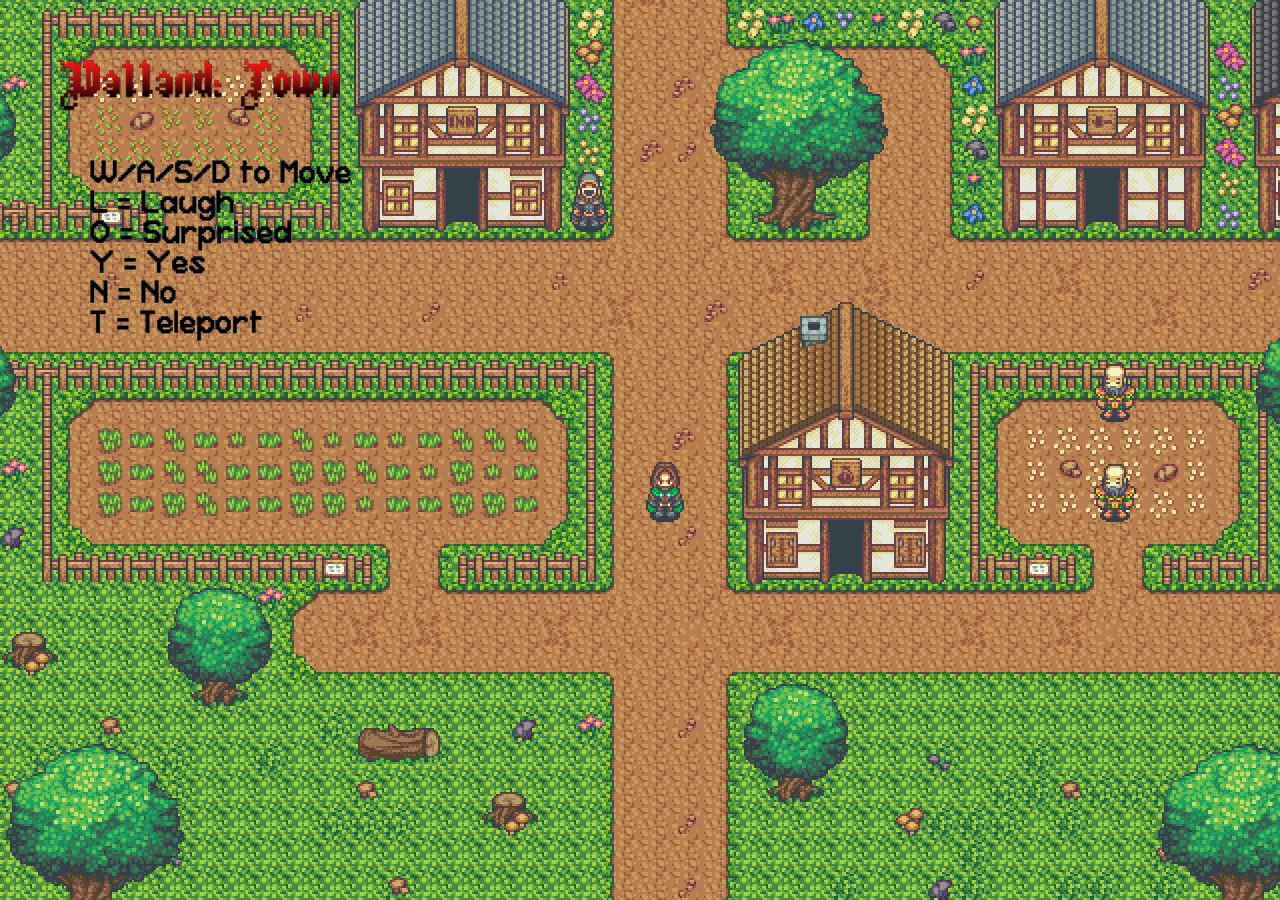
==== Imanok-Game_with_States_and_Classes/index.html @ a5ee8566 "Created new working directory, States and Classes" ====
<!DOCTYPE html>

<html>
  <head>
      <meta charset="utf-8" />
      <title>IMANOK!!!</title>
      <link rel="stylesheet" type="text/css" href="css/styles.css">
      <script
  src="https://code.jquery.com/jquery-3.1.1.min.js"
  integrity="sha256-hVVnYaiADRTO2PzUGmuLJr8BLUSjGIZsDYGmIJLv2b8="
  crossorigin="anonymous"></script>
      <script src="js/phaser.min.js"></script>
      <script src="js/boot.js"></script>
      <script src="js/preload.js"></script>
      <script src="js/playerMovement.js"></script>
      <script src="js/level1.js"></script>
      <script src="js/level1potshop.js"></script>
      <script src="js/level1inn.js"></script>
      <script src="js/level1blacksmith.js"></script>
      <script src="js/level1playerhouse.js"></script>
      <script src="js/level1itemshop.js"></script>
      <script src="js/level1lodge.js"></script>
      <script src="js/level1ranch.js"></script>
      <script src="js/level2.js"></script>
        <style>
    			body{margin:0}
    		</style>
      <script>
        (function() {
          var game = new Phaser.Game(window.innerWidth, window.innerHeight, Phaser.CANVAS, "game");
          game.state.add("Boot",boot);
          game.state.add("Preload",preload);
          game.state.add("Level1",level1);
          game.state.add("Level1-Potshop",level1potshop);  
          game.state.add("Level1-Inn",level1inn); 
          game.state.add("Level1-Blacksmith",level1blacksmith); 
          game.state.add("Level1-Playerhouse",level1playerhouse); 
          game.state.add("Level1-Itemshop",level1itemshop); 
          game.state.add("Level1-Lodge",level1lodge); 
          game.state.add("Level1-Ranch",level1ranch); 
          game.state.add("Level2",level2);
          game.state.start("Boot");
        })();    
      </script>

  </head>
  <body>
  </body>
</html>
---- Imanok-Game_with_States_and_Classes/css/styles.css ----
body,
html {
  background-color: #354149;
  padding: 0px;
  margin: 0px;
  width: 100%;
  height: 100%;
}
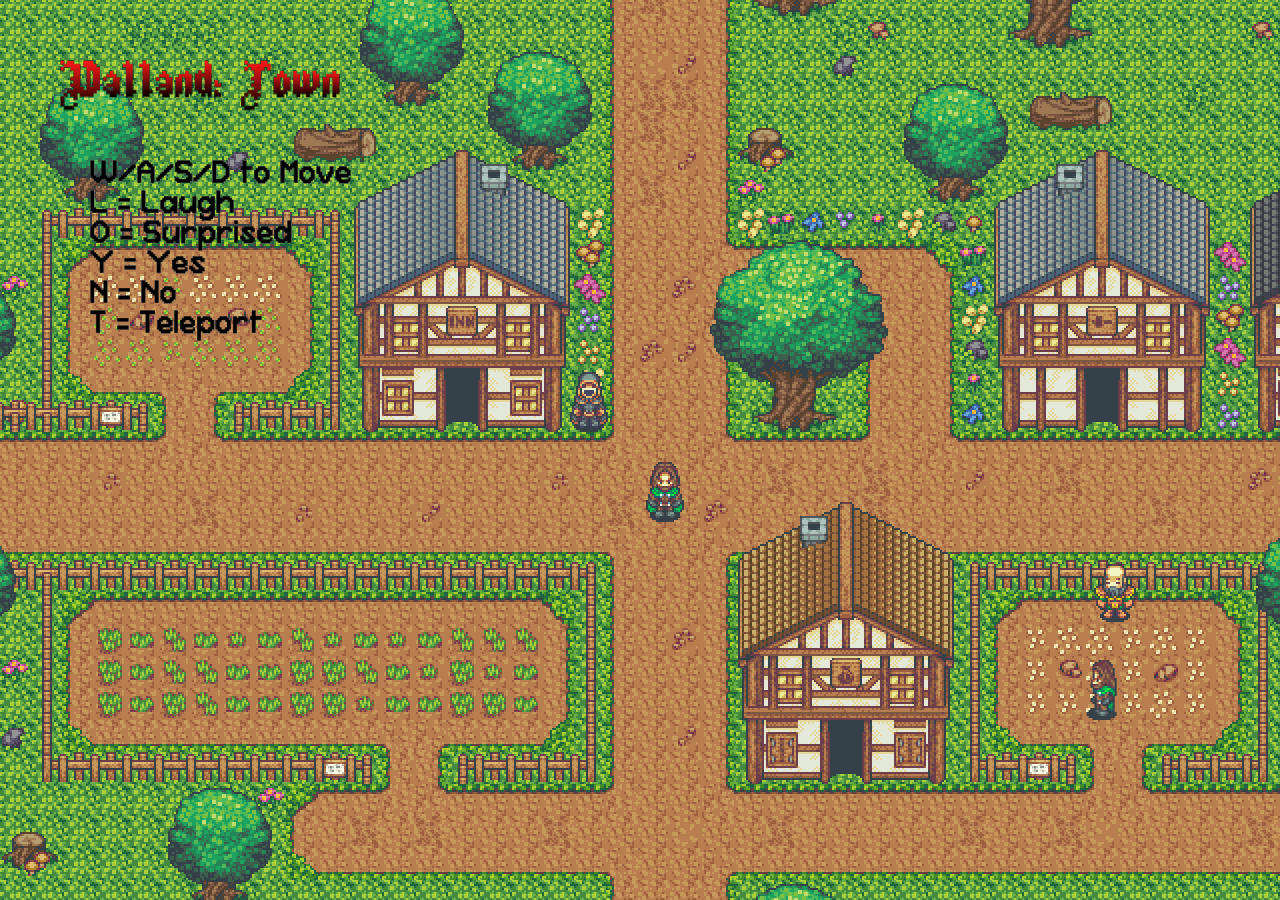
==== commit d51cce95: "Created NPC spawn and movement controllers and updated Player controller" ====
--- a/Imanok-Game_with_States_and_Classes/index.html
+++ b/Imanok-Game_with_States_and_Classes/index.html
@@ -12,7 +12,8 @@
       <script src="js/phaser.min.js"></script>
       <script src="js/boot.js"></script>
       <script src="js/preload.js"></script>
-      <script src="js/playerMovement.js"></script>
+      <script src="js/playerController.js"></script>
+      <script src="js/npcController.js"></script>
       <script src="js/level1.js"></script>
       <script src="js/level1potshop.js"></script>
       <script src="js/level1inn.js"></script>
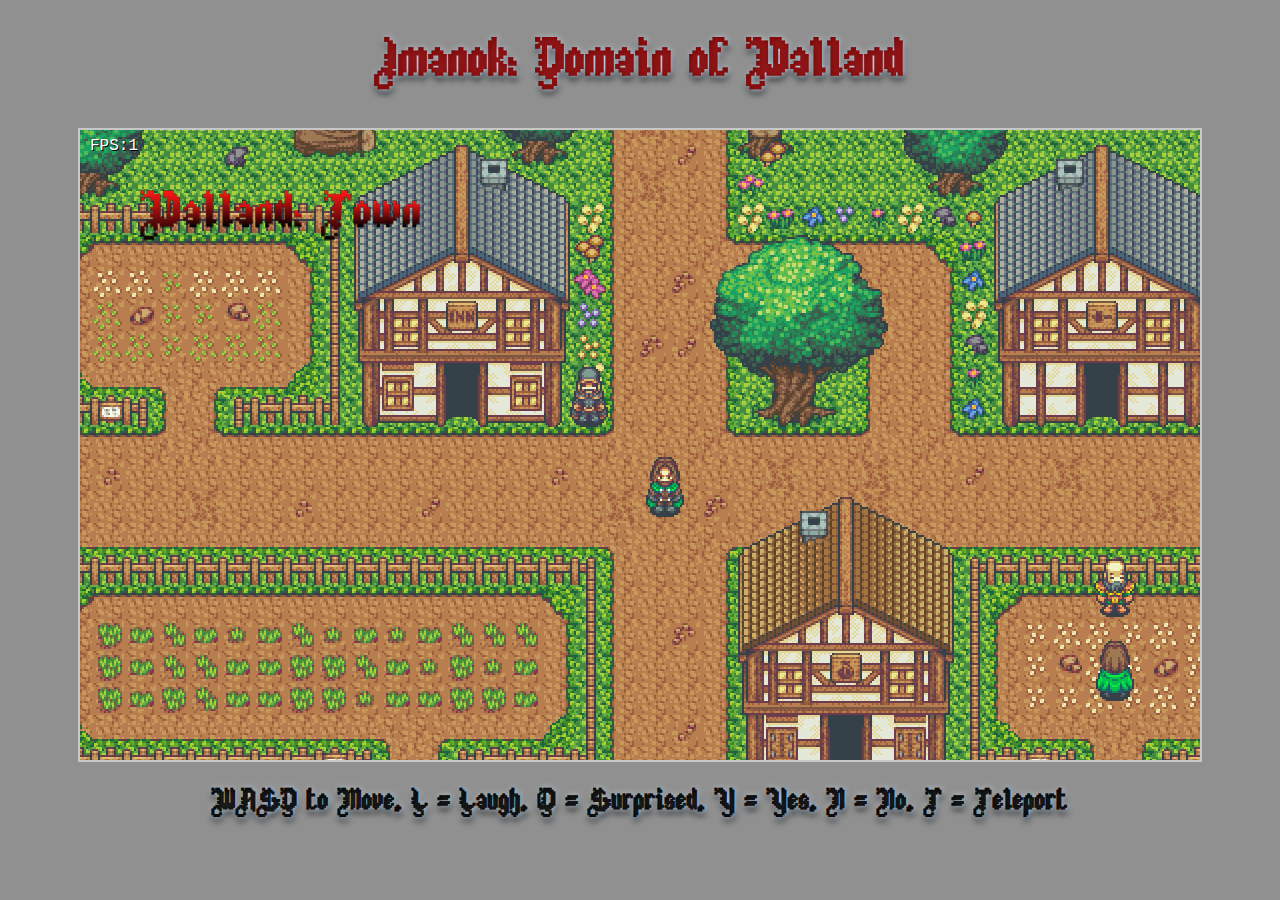
==== commit 208c9d4b: "Updated game resolution, improved speed optimization, added loading screen text" ====
--- a/Imanok-Game_with_States_and_Classes/index.html
+++ b/Imanok-Game_with_States_and_Classes/index.html
@@ -24,11 +24,11 @@
       <script src="js/level1ranch.js"></script>
       <script src="js/level2.js"></script>
         <style>
-    			body{margin:0}
+          canvas {border: 2px solid #c7c7c7;}
     		</style>
       <script>
         (function() {
-          var game = new Phaser.Game(window.innerWidth, window.innerHeight, Phaser.CANVAS, "game");
+          var game = new Phaser.Game(1120, 630, Phaser.CANVAS, "game");
           game.state.add("Boot",boot);
           game.state.add("Preload",preload);
           game.state.add("Level1",level1);
@@ -46,5 +46,10 @@
 
   </head>
   <body>
+    <div class="container">
+      <h1>Imanok: Domain of Valland</h1>
+      <div id="game"></div>
+      <h2>WASD to Move, L = Laugh, O = Surprised, Y = Yes, N = No, T = Teleport</h2>
+    </div>
   </body>
 </html>
--- a/Imanok-Game_with_States_and_Classes/css/styles.css
+++ b/Imanok-Game_with_States_and_Classes/css/styles.css
@@ -1,8 +1,21 @@
 body,
 html {
-  background-color: #354149;
+  background-color: #909090;
   padding: 0px;
   margin: 0px;
   width: 100%;
-  height: 100%;
+/*  height: 100%;*/
 }
+
+#game canvas {margin: auto !important; }
+
+.container {width: 1200px; margin: 0 auto;}
+
+h1 {font-size: 54px; font-family: myFirstFont; color: rgba(135, 0, 0,.9); text-shadow: 1px 1px 6px #def, 0 0 0 #000, 1px 4px 6px #000;}
+h2 {font-size: 30px;  font-family: myFirstFont; color: rgba(0, 0, 0,.9); text-shadow: 1px 1px 6px #def, 0 0 0 #000, 1px 4px 6px #000;}
+h1, h2 {text-align: center; font-family: myFirstFont;}
+
+@font-face {
+   font-family: myFirstFont;
+   src: url(../fonts/Sakred.woff);
+}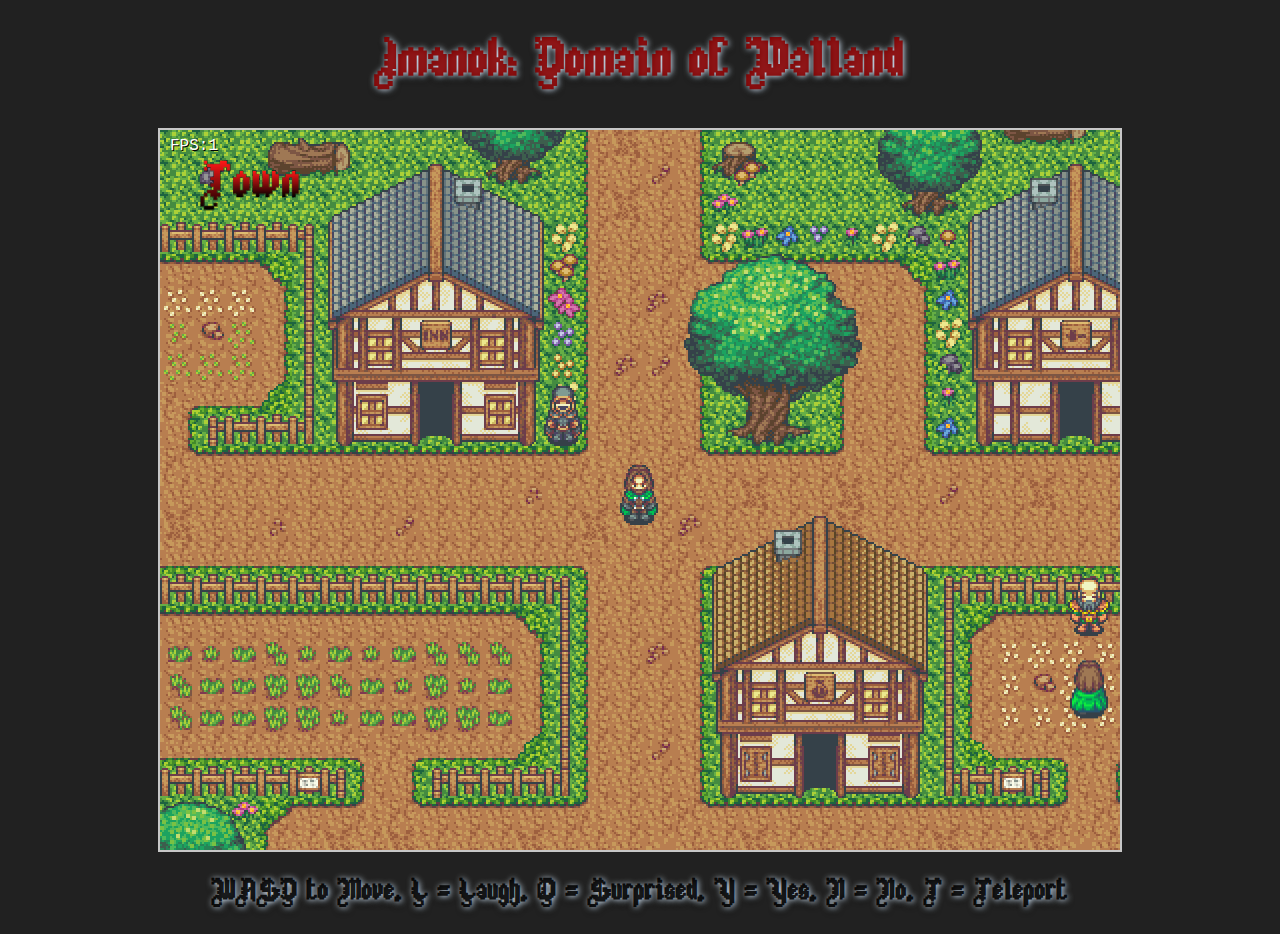
==== commit 15f0bd2e: "Updated Camera centering on player, began work on Gate constructure class" ====
--- a/Imanok-Game_with_States_and_Classes/index.html
+++ b/Imanok-Game_with_States_and_Classes/index.html
@@ -14,6 +14,7 @@
       <script src="js/preload.js"></script>
       <script src="js/playerController.js"></script>
       <script src="js/npcController.js"></script>
+      <script src="js/gateController.js"></script>
       <script src="js/level1.js"></script>
       <script src="js/level1potshop.js"></script>
       <script src="js/level1inn.js"></script>
@@ -28,7 +29,7 @@
     		</style>
       <script>
         (function() {
-          var game = new Phaser.Game(1120, 630, Phaser.CANVAS, "game");
+          var game = new Phaser.Game(960, 720, Phaser.CANVAS, "game"); //16:9 = 1120:630
           game.state.add("Boot",boot);
           game.state.add("Preload",preload);
           game.state.add("Level1",level1);
--- a/Imanok-Game_with_States_and_Classes/css/styles.css
+++ b/Imanok-Game_with_States_and_Classes/css/styles.css
@@ -1,6 +1,6 @@
 body,
 html {
-  background-color: #909090;
+  background-color: #212121;
   padding: 0px;
   margin: 0px;
   width: 100%;
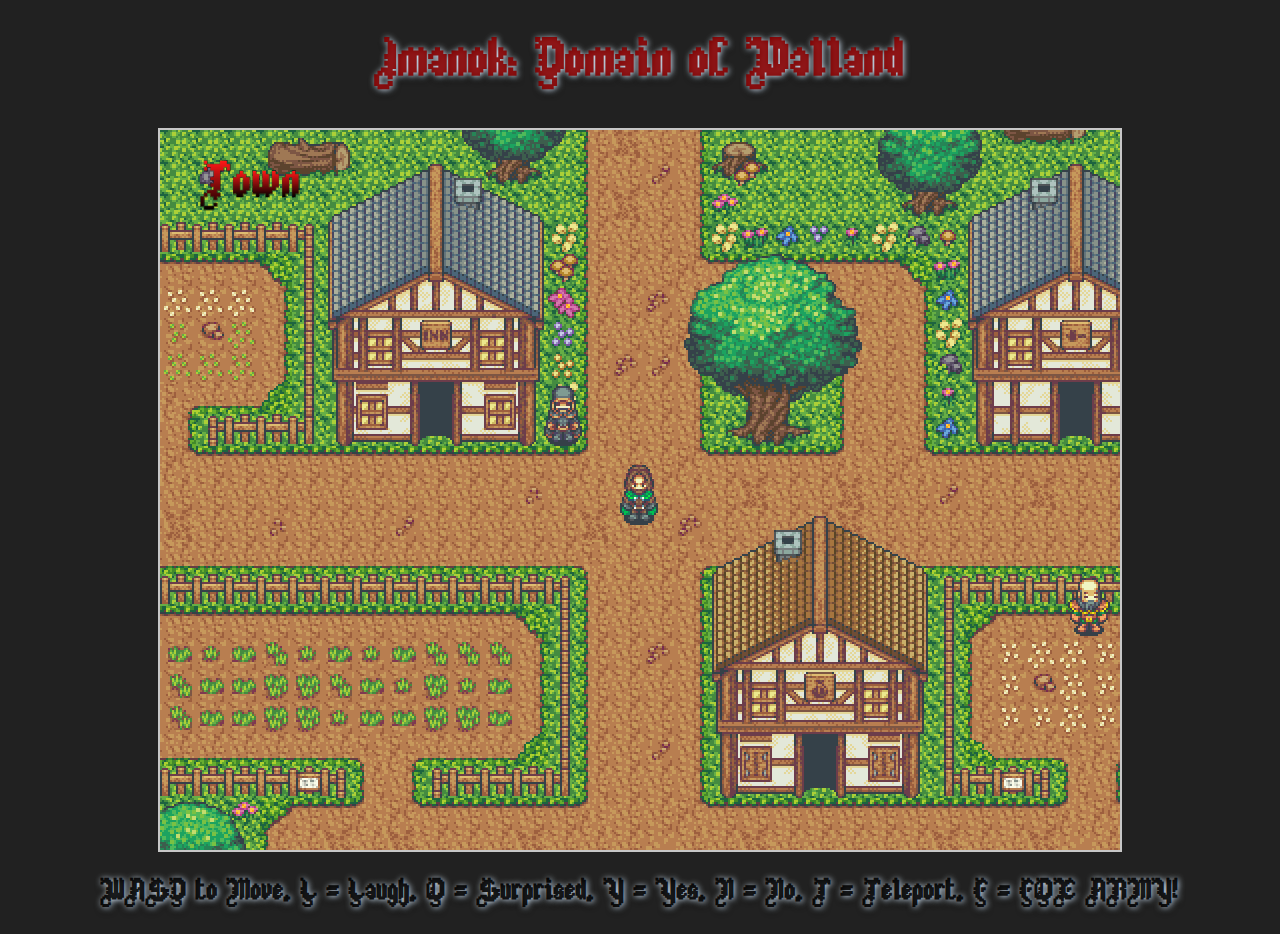
==== commit d55caee5: "Updated fox hit box, created fox spawner" ====
--- a/Imanok-Game_with_States_and_Classes/index.html
+++ b/Imanok-Game_with_States_and_Classes/index.html
@@ -50,7 +50,7 @@
     <div class="container">
       <h1>Imanok: Domain of Valland</h1>
       <div id="game"></div>
-      <h2>WASD to Move, L = Laugh, O = Surprised, Y = Yes, N = No, T = Teleport</h2>
+      <h2>WASD to Move, L = Laugh, O = Surprised, Y = Yes, N = No, T = Teleport, F = FOX ARMY!</h2>
     </div>
   </body>
 </html>
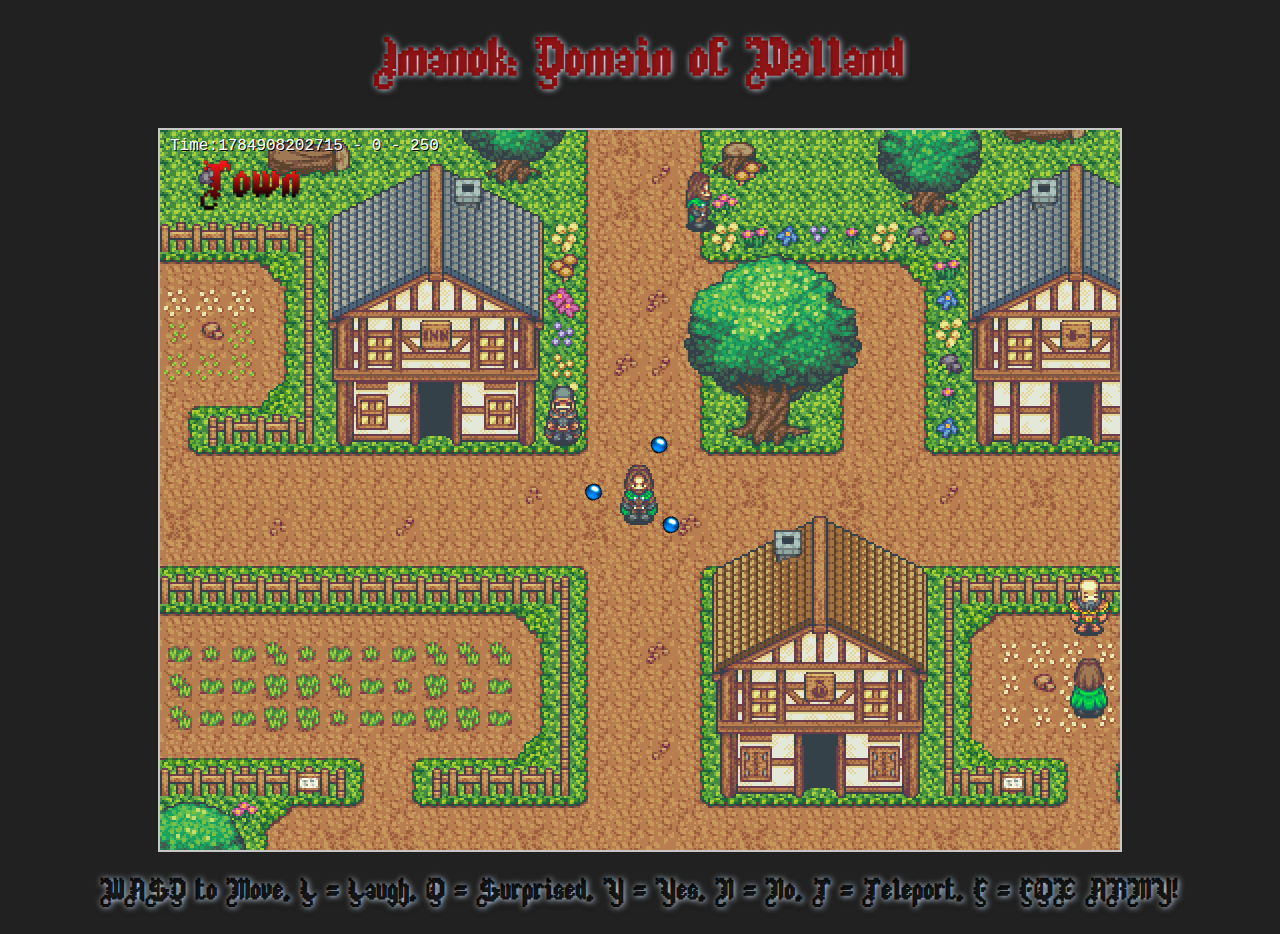
==== commit 71b3f6bb: "Added directional shot mechanics" ====
--- a/Imanok-Game_with_States_and_Classes/index.html
+++ b/Imanok-Game_with_States_and_Classes/index.html
@@ -15,6 +15,7 @@
       <script src="js/playerController.js"></script>
       <script src="js/npcController.js"></script>
       <script src="js/gateController.js"></script>
+      <script src="js/bulletController.js"></script>
       <script src="js/level1.js"></script>
       <script src="js/level1potshop.js"></script>
       <script src="js/level1inn.js"></script>
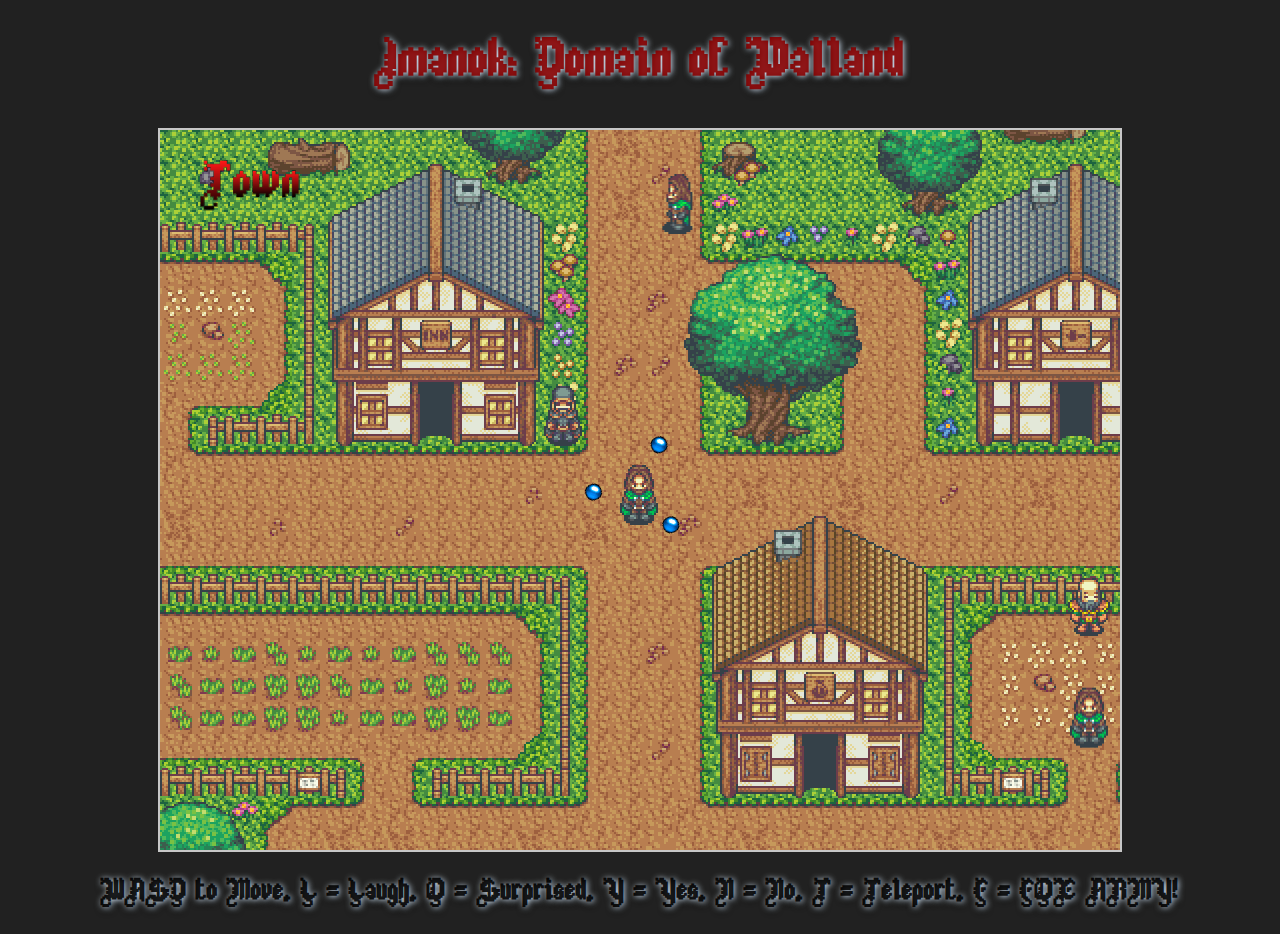
==== commit 5af920ba: "Fixed issue where player moved through collision layer when firing shots" ====
--- a/Imanok-Game_with_States_and_Classes/index.html
+++ b/Imanok-Game_with_States_and_Classes/index.html
@@ -28,6 +28,16 @@
         <style>
           canvas {border: 2px solid #c7c7c7;}
     		</style>
+    
+      <script>
+        window.addEventListener("keydown", function(e) {
+            // space and arrow keys
+            if([32, 37, 38, 39, 40].indexOf(e.keyCode) > -1) {
+                e.preventDefault();
+            }
+        }, false);
+      </script>  
+    
       <script>
         (function() {
           var game = new Phaser.Game(960, 720, Phaser.CANVAS, "game"); //16:9 = 1120:630
